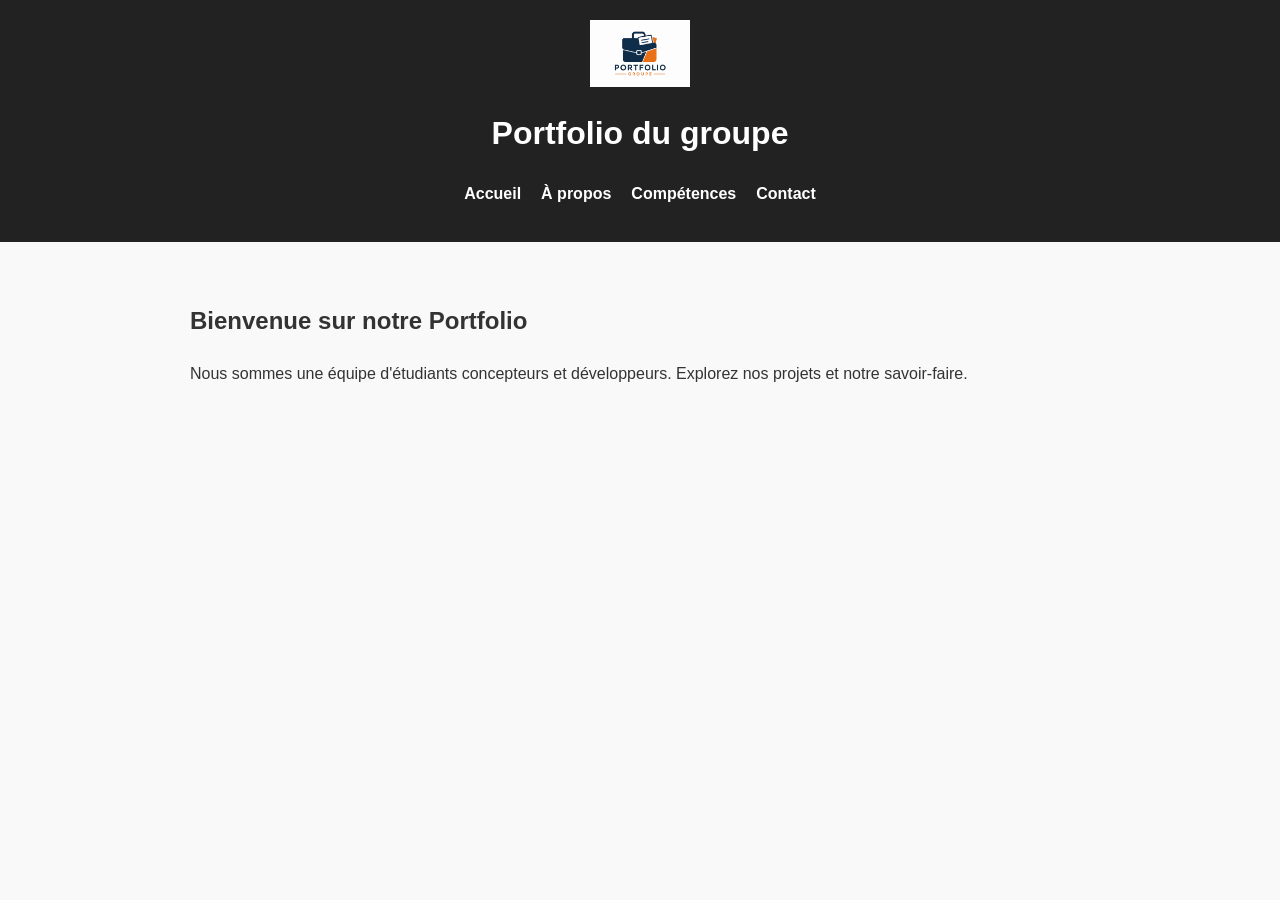
==== index.html @ 0244ae96 "Ajout de la section Hero" ====
<!DOCTYPE html>
<html lang="fr">




<head>
    <meta charset="UTF-8">
    <meta name="viewport" content="width=device-width, initial-scale=1.0">
    <title>Portfolio du groupe</title>

    <link rel="stylesheet" href="style.css">

    <link rel="stylesheet" href="style01.css">

</head>

<body>

    <header>
        <img src="logo1.png" alt="Logo du groupe" width="100">

        <h1>Portfolio du groupe</h1>

        <nav>
            <ul>

                <li><a href="index.html">Accueil</a></li>
                <li><a href="Propos.html">À propos</a></li>
                <li><a href="COMPETENCES.html">Compétences</a></li>
                <li><a href="contact.html">Contact</a></li>

            </ul>
        </nav>
    </header>

<section id="hero" class="hero-section">
    <div class="hero-content">
        <h1>Bienvenue sur notre Portfolio</h1>
        <p>Nous sommes une équipe d'étudiants concepteurs et développeurs. Explorez nos projets et notre savoir-faire.</p>
    
    </div>
</section>

    


</body>

</html>
---- style.css ----
body{
    font-family: Arial, sans-serif;
    margin:0;
    padding:0;
    background:#f4f4f4;
}

header{
    background:#0d47a1;
    color:white;
    text-align:center;
    padding:20px;
}

.contact{
    width:80%;
    margin:30px auto;
}

form{
    background:white;
    padding:20px;
    border-radius:8px;
    margin-bottom:30px;
}

label{
    display:block;
    margin-top:10px;
}

input,
textarea{
    width:100%;
    padding:10px;
    margin-top:5px;
    border:1px solid #ccc;
    border-radius:5px;
}

button{
    margin-top:15px;
    background:#0d47a1;
    color:white;
    border:none;
    padding:10px 20px;
    cursor:pointer;
    border-radius:5px;
}

button:hover{
    background:#1565c0;
}

.infos{
    background:white;
    padding:20px;
    border-radius:8px;
}

footer{
    background:#222;
    color:white;
    text-align:center;
    padding:15px;
    margin-top:30px;
}
---- style01.css ----
/* Style global */

body {
    font-family: Arial, sans-serif;
    margin: 0;
    padding: 0;
    line-height: 1.6;
    background-color: #f9f9f9;
    color: #333;
}


/* En-têtes */

header {
    background: #222;
    color: #fff;
    padding: 20px;
    text-align: center;
}

header img {
    display: block;
    margin: 0 auto 10px;
}


/* Navigation */

nav ul {
    list-style: none;
    padding: 0;
    display: flex;
    justify-content: center;
    gap: 20px;
}

nav a {
    text-decoration: none;
    color: #fff;
    font-weight: bold;
}

nav a:hover {
    color: #ff6600;
}


/* Sections */

section {
    padding: 40px 20px;
    max-width: 900px;
    margin: auto;
}

.section-titre {
    text-align: center;
    margin-bottom: 20px;
}


/* Compétences */

.competences-container {
    display: flex;
    gap: 40px;
    flex-wrap: wrap;
}

.categorie h3 {
    margin-bottom: 10px;
    color: #444;
}

.competence {
    margin-bottom: 15px;
}

.barre {
    background: #ddd;
    border-radius: 5px;
    overflow: hidden;
}

.progression {
    background: #ff6600;
    color: #fff;
    text-align: center;
    padding: 5px;
}


/* Formulaire de contact */

form {
    display: flex;
    flex-direction: column;
    gap: 10px;
}

form input,
form textarea {
    padding: 10px;
    border: 1px solid #ccc;
    border-radius: 5px;
}

form button {
    background: #ff6600;
    color: #fff;
    border: none;
    padding: 10px;
    cursor: pointer;
    border-radius: 5px;
}

form button:hover {
    background: #e65c00;
}


/* Footer */

footer {
    background: #222;
    color: #fff;
    text-align: center;
    padding: 15px;
    margin-top: 30px;
}
#projets{
    padding: 60px 40px;
}

.section-titre{
    text-align: center;
    color: #0d47a1;
    margin-bottom: 40px;
    font-size: 2rem;
}

.projets-container{
    display: flex;
    justify-content: center;
    gap: 25px;
    flex-wrap: wrap;
}

.projet-carte{
    background: white;
    width: 320px;
    border-radius: 15px;
    overflow: hidden;
    box-shadow: 0 4px 15px rgba(0,0,0,0.1);
    transition: 0.3s;
}

.badge{
    display: inline-block;
    background: #1976d2;
    color: white;
    padding: 8px 15px;
    border-radius: 0 0 10px 0;
}

.btn-projet{
    display: block;
    text-align: center;
    padding: 15px;
    background: #0d47a1;
    color: white;
    text-decoration: none;
}
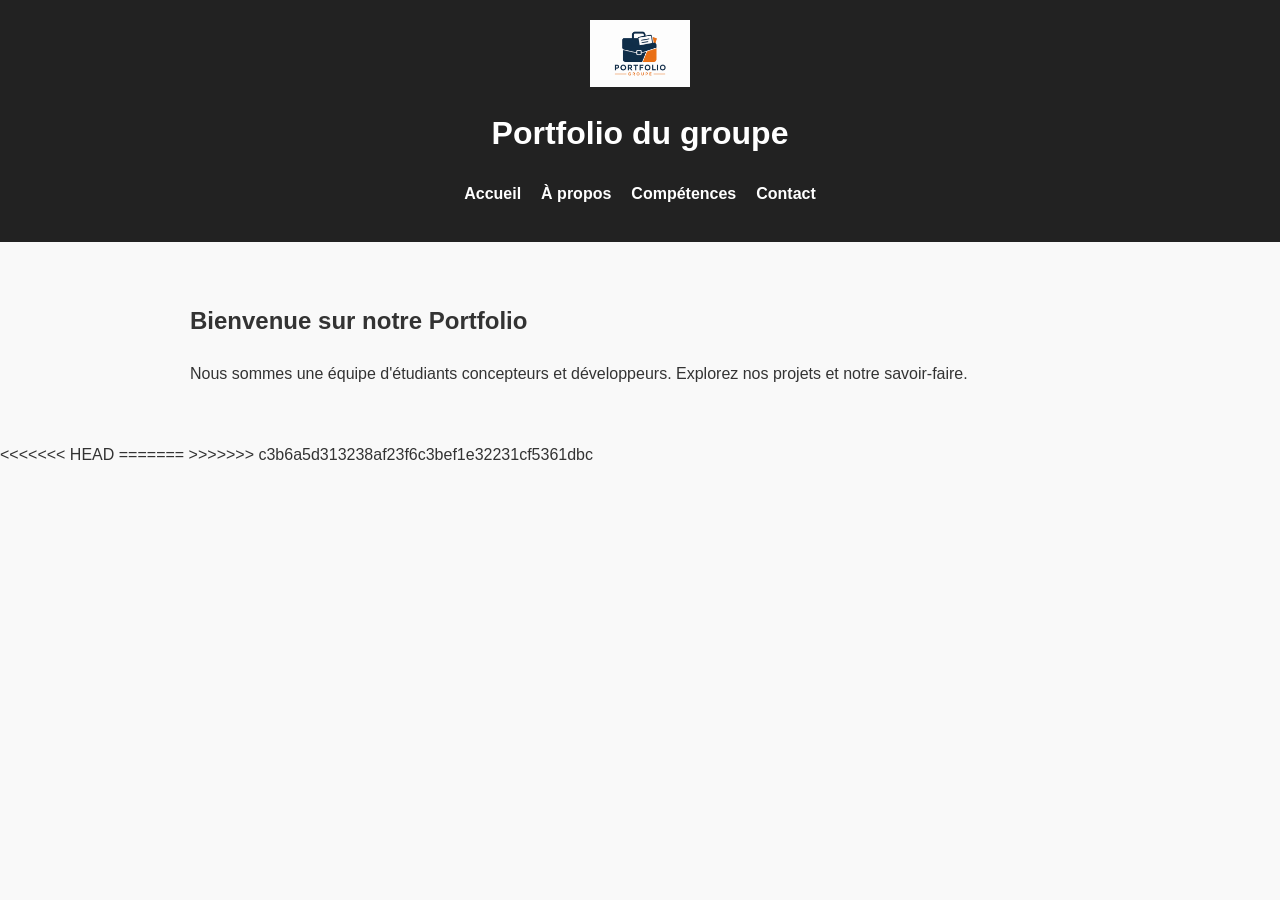
==== commit f3fce5b6: "Ajout de la section hero et nettoyage" ====
--- a/index.html
+++ b/index.html
@@ -41,9 +41,12 @@
     
     </div>
 </section>
+<<<<<<< HEAD
 
     
 
+=======
+>>>>>>> c3b6a5d313238af23f6c3bef1e32231cf5361dbc
 
 </body>
 
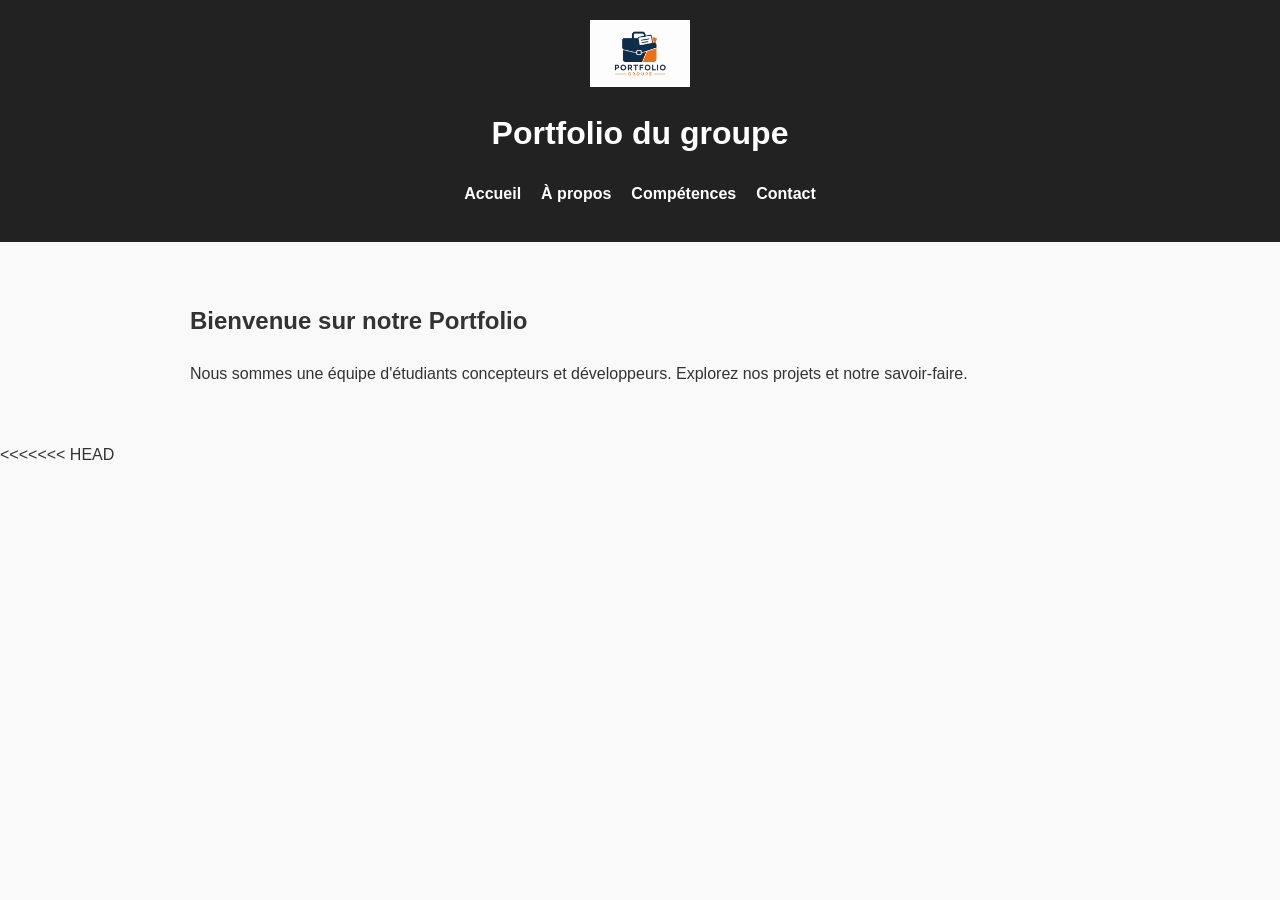
==== commit 116d074a: "Update index.html" ====
--- a/index.html
+++ b/index.html
@@ -45,8 +45,6 @@
 
     
 
-=======
->>>>>>> c3b6a5d313238af23f6c3bef1e32231cf5361dbc
 
 </body>
 
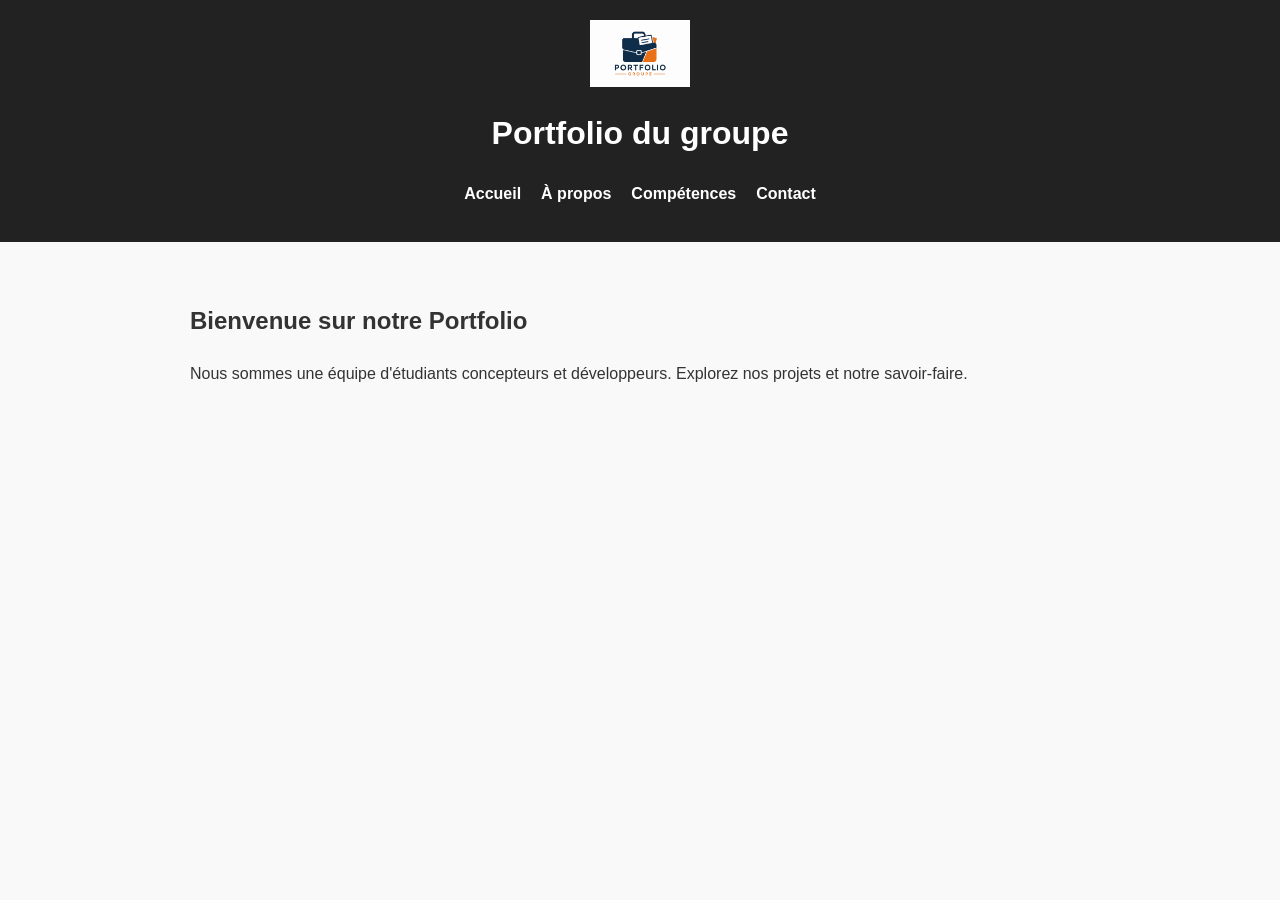
==== commit 36ad1d69: "modification de l'index et Propos" ====
--- a/index.html
+++ b/index.html
@@ -41,7 +41,6 @@
     
     </div>
 </section>
-<<<<<<< HEAD
 
     
 
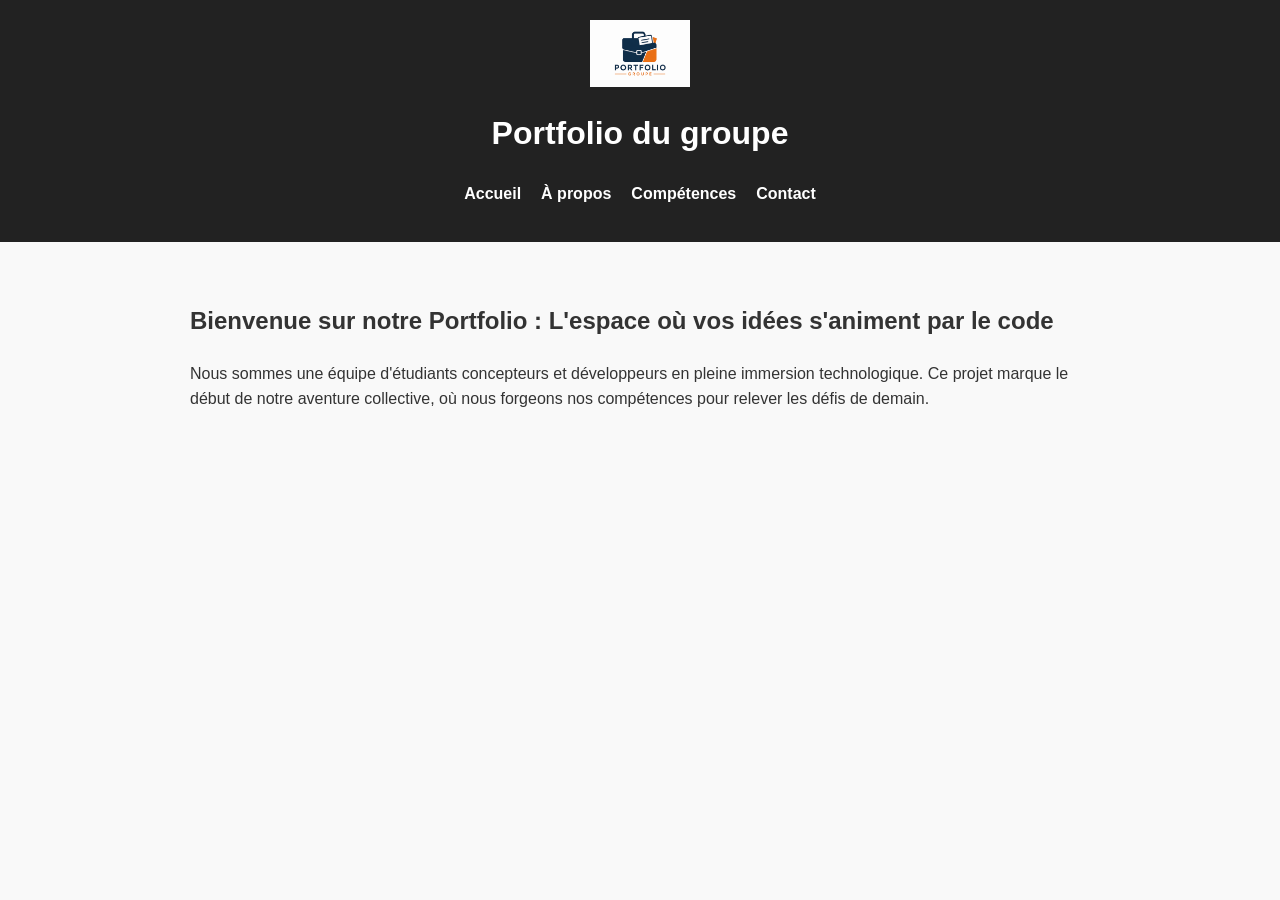
==== commit fda9fc2c: "Update index.html" ====
--- a/index.html
+++ b/index.html
@@ -36,8 +36,8 @@
 
 <section id="hero" class="hero-section">
     <div class="hero-content">
-        <h1>Bienvenue sur notre Portfolio</h1>
-        <p>Nous sommes une équipe d'étudiants concepteurs et développeurs. Explorez nos projets et notre savoir-faire.</p>
+        <h1>Bienvenue sur notre Portfolio : L'espace où vos idées s'animent par le code</h1>
+        <p>Nous sommes une équipe d'étudiants concepteurs et développeurs en pleine immersion technologique. Ce projet marque le début de notre aventure collective, où nous forgeons nos compétences pour relever les défis de demain.</p>
     
     </div>
 </section>
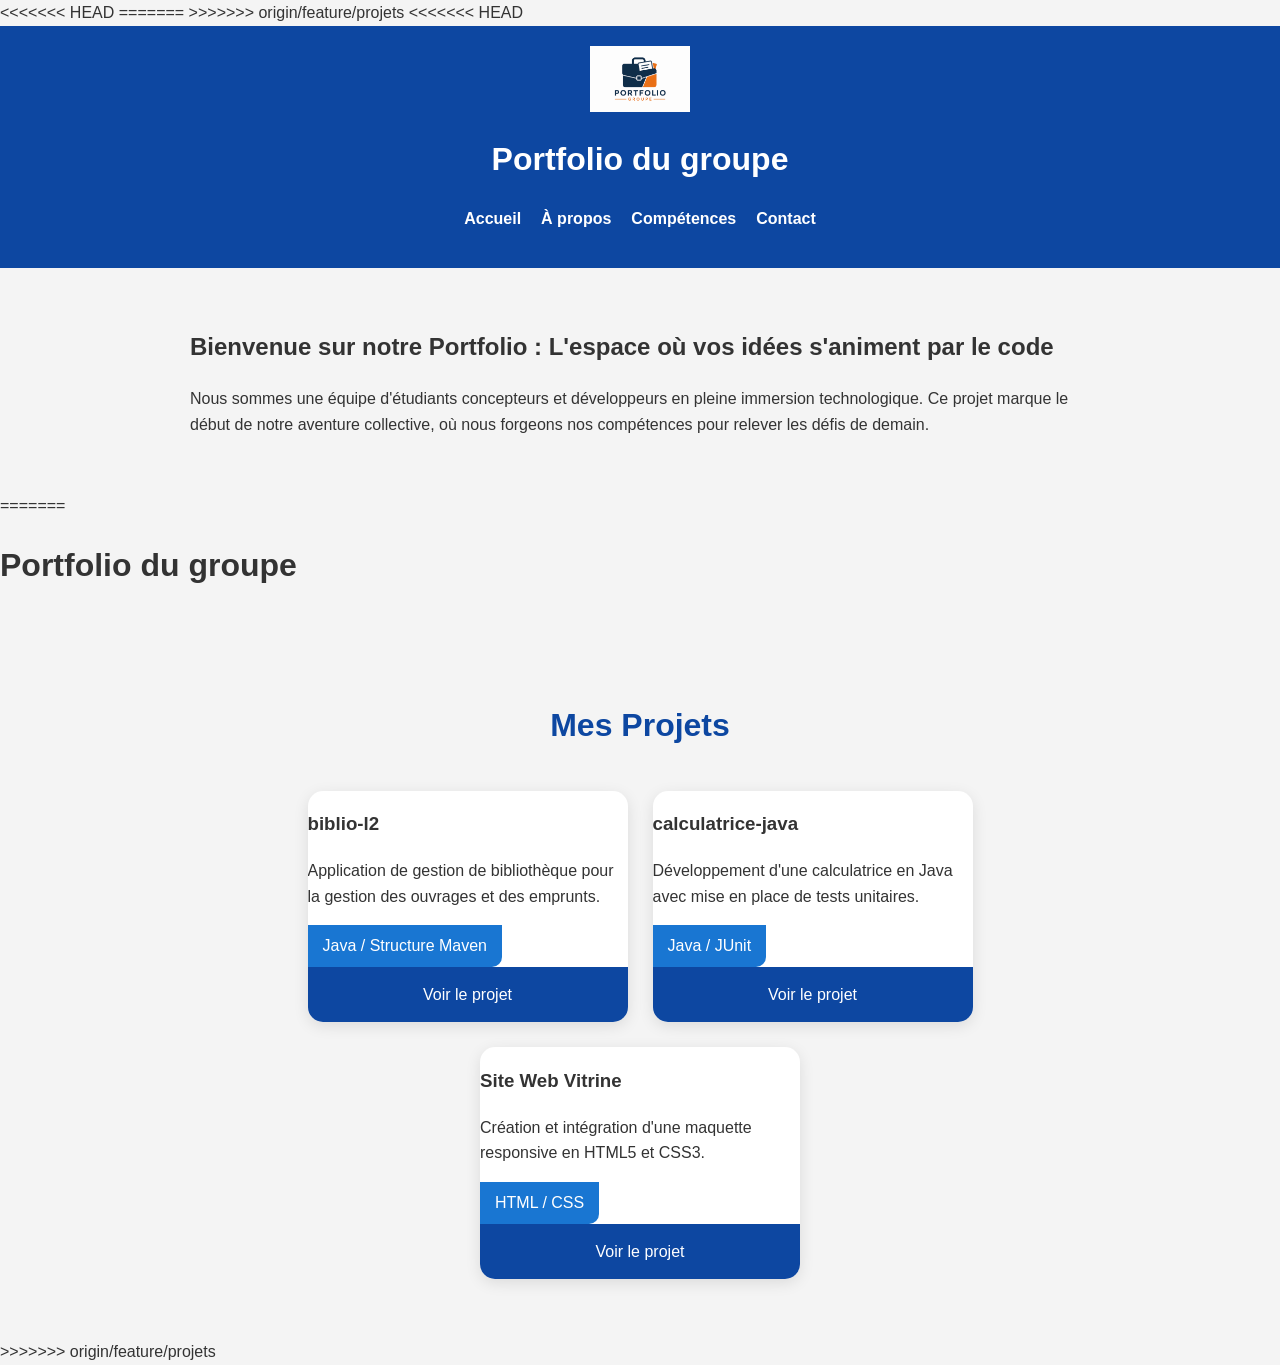
==== commit 89f63e1a: "flix: suppression de la partie et resolution" ====
--- a/index.html
+++ b/index.html
@@ -5,6 +5,7 @@
 
 
 <head>
+<<<<<<< HEAD
     <meta charset="UTF-8">
     <meta name="viewport" content="width=device-width, initial-scale=1.0">
     <title>Portfolio du groupe</title>
@@ -13,10 +14,15 @@
 
     <link rel="stylesheet" href="style01.css">
 
+=======
+    <title>Portfolio</title>
+    <link rel="stylesheet" href="style.css">
+>>>>>>> origin/feature/projets
 </head>
 
 <body>
 
+<<<<<<< HEAD
     <header>
         <img src="logo1.png" alt="Logo du groupe" width="100">
 
@@ -44,6 +50,44 @@
 
     
 
+=======
+    <h1>Portfolio du groupe</h1>
+
+    <section id="projets">
+        <h2 class="section-titre">Mes Projets</h2>
+        
+        <div class="projets-container">
+            
+            <div class="projet-carte">
+                <div class="projet-info">
+                    <h3>biblio-l2</h3>
+                    <p>Application de gestion de bibliothèque pour la gestion des ouvrages et des emprunts.</p>
+                    <span class="badge">Java / Structure Maven</span>
+                    <a href="https://github.com/gregoirenana04-max/biblio-l2" target="_blank" class="btn-projet">Voir le projet</a>
+                </div>
+            </div>
+
+            <div class="projet-carte">
+                <div class="projet-info">
+                    <h3>calculatrice-java</h3>
+                    <p>Développement d'une calculatrice en Java avec mise en place de tests unitaires.</p>
+                    <span class="badge">Java / JUnit</span>
+                    <a href="https://github.com/gregoirenana04-max/calculatrice-java" target="_blank" class="btn-projet">Voir le projet</a>
+                </div>
+            </div>
+
+            <div class="projet-carte">
+                <div class="projet-info">
+                    <h3>Site Web Vitrine</h3>
+                    <p>Création et intégration d'une maquette responsive en HTML5 et CSS3.</p>
+                    <span class="badge">HTML / CSS</span>
+                    <a href="https://github.com/" target="_blank" class="btn-projet">Voir le projet</a>
+                </div>
+            </div>
+
+        </div>
+    </section>
+>>>>>>> origin/feature/projets
 
 </body>
 
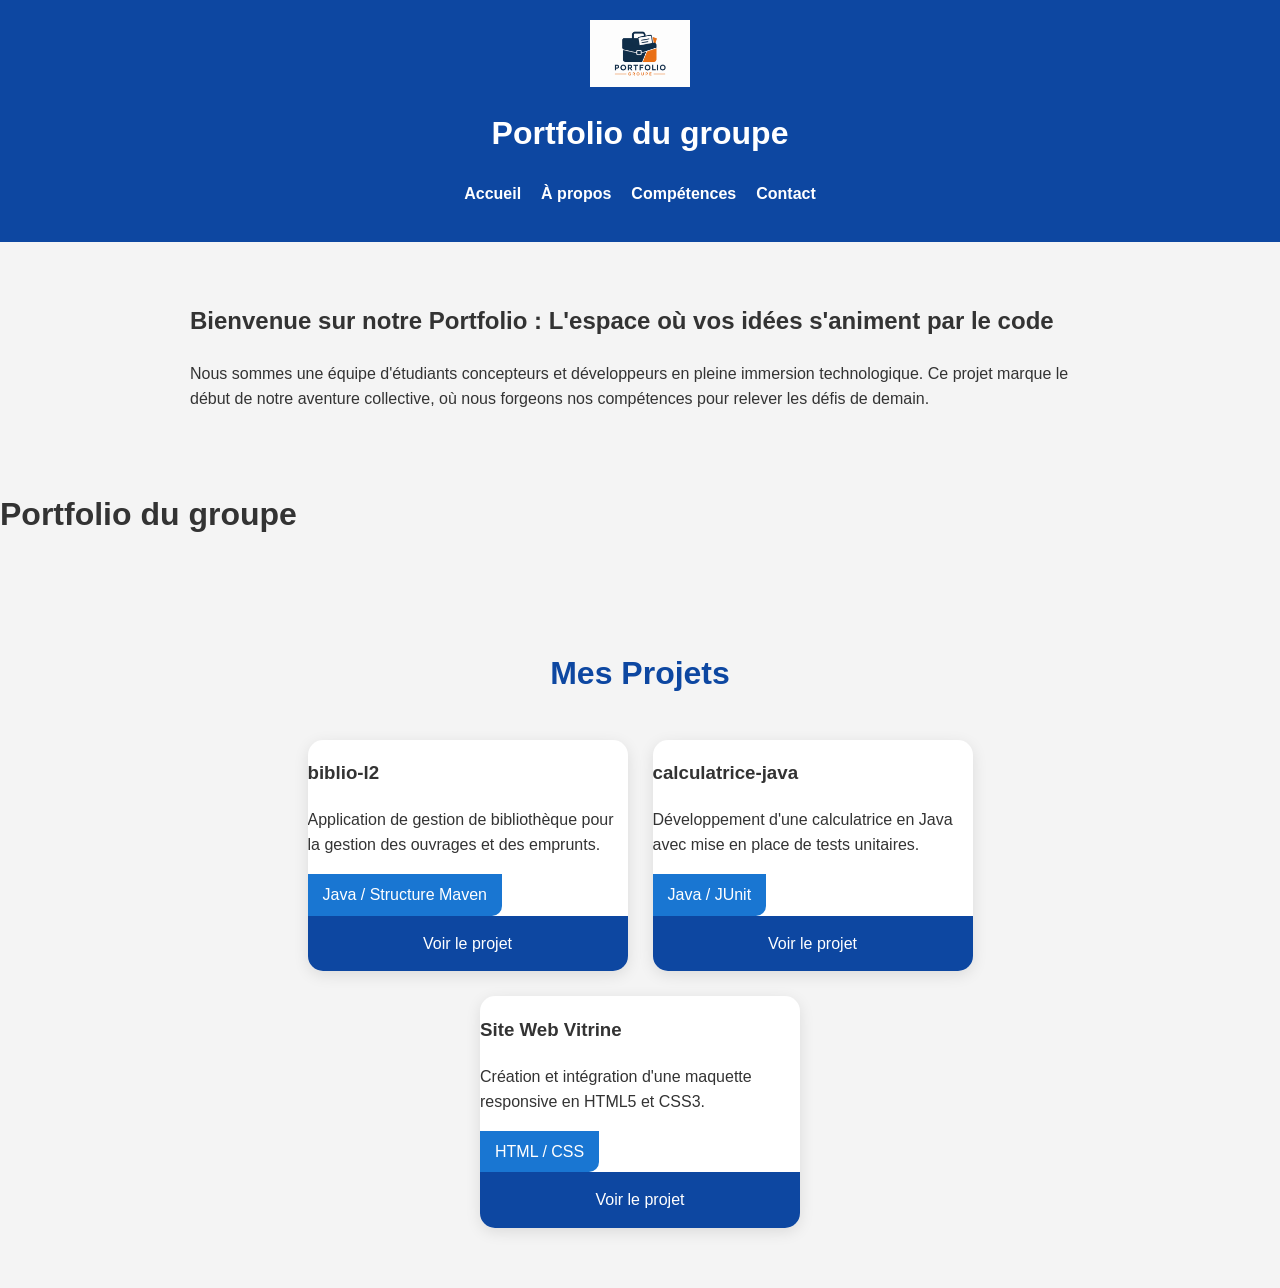
==== commit 802d3c70: "Update index.html" ====
--- a/index.html
+++ b/index.html
@@ -5,7 +5,6 @@
 
 
 <head>
-<<<<<<< HEAD
     <meta charset="UTF-8">
     <meta name="viewport" content="width=device-width, initial-scale=1.0">
     <title>Portfolio du groupe</title>
@@ -14,15 +13,14 @@
 
     <link rel="stylesheet" href="style01.css">
 
-=======
     <title>Portfolio</title>
     <link rel="stylesheet" href="style.css">
->>>>>>> origin/feature/projets
+
 </head>
 
 <body>
 
-<<<<<<< HEAD
+
     <header>
         <img src="logo1.png" alt="Logo du groupe" width="100">
 
@@ -49,8 +47,6 @@
 </section>
 
     
-
-=======
     <h1>Portfolio du groupe</h1>
 
     <section id="projets">
@@ -87,7 +83,7 @@
 
         </div>
     </section>
->>>>>>> origin/feature/projets
+
 
 </body>
 
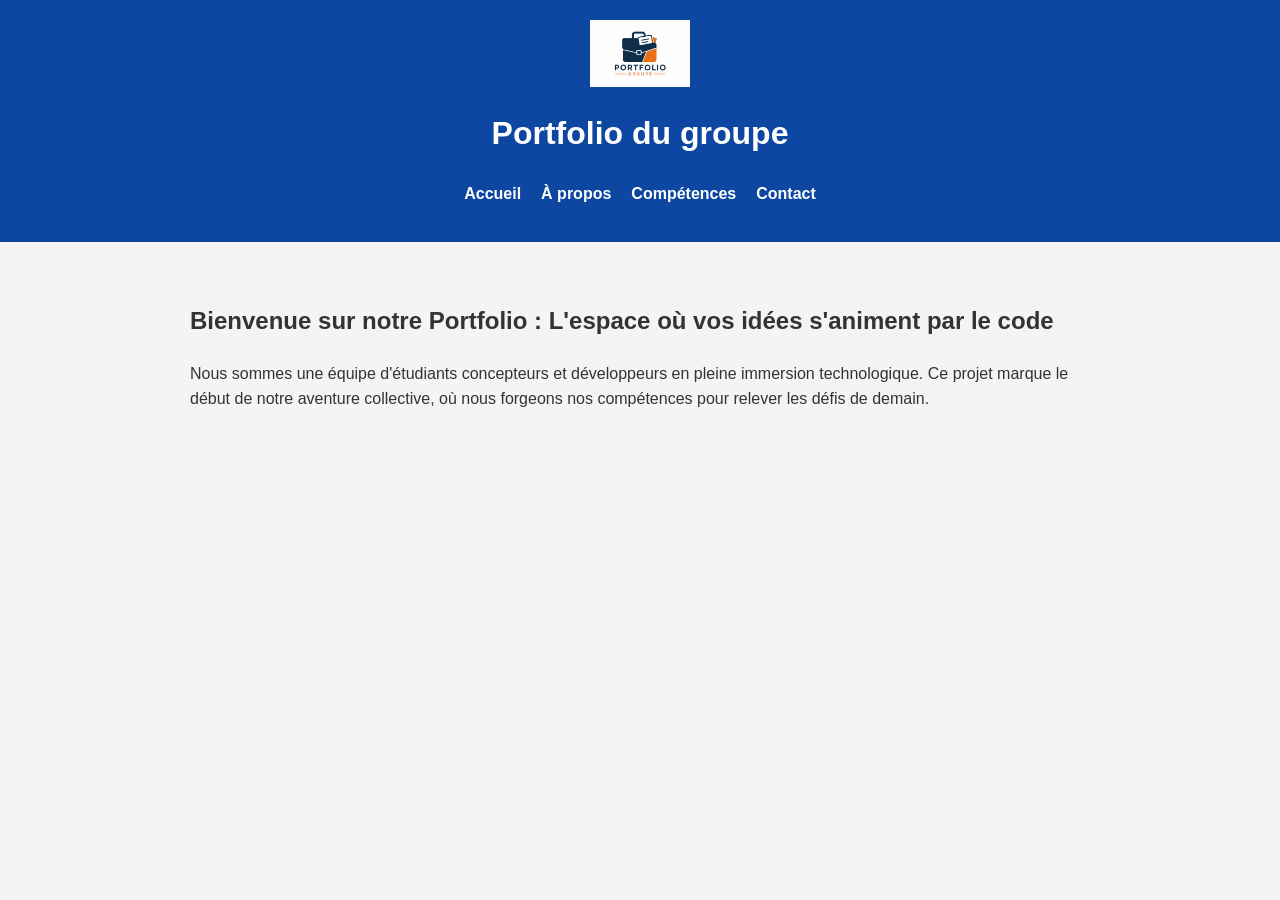
==== commit 8bddc435: "Update index.html" ====
--- a/index.html
+++ b/index.html
@@ -47,42 +47,6 @@
 </section>
 
     
-    <h1>Portfolio du groupe</h1>
-
-    <section id="projets">
-        <h2 class="section-titre">Mes Projets</h2>
-        
-        <div class="projets-container">
-            
-            <div class="projet-carte">
-                <div class="projet-info">
-                    <h3>biblio-l2</h3>
-                    <p>Application de gestion de bibliothèque pour la gestion des ouvrages et des emprunts.</p>
-                    <span class="badge">Java / Structure Maven</span>
-                    <a href="https://github.com/gregoirenana04-max/biblio-l2" target="_blank" class="btn-projet">Voir le projet</a>
-                </div>
-            </div>
-
-            <div class="projet-carte">
-                <div class="projet-info">
-                    <h3>calculatrice-java</h3>
-                    <p>Développement d'une calculatrice en Java avec mise en place de tests unitaires.</p>
-                    <span class="badge">Java / JUnit</span>
-                    <a href="https://github.com/gregoirenana04-max/calculatrice-java" target="_blank" class="btn-projet">Voir le projet</a>
-                </div>
-            </div>
-
-            <div class="projet-carte">
-                <div class="projet-info">
-                    <h3>Site Web Vitrine</h3>
-                    <p>Création et intégration d'une maquette responsive en HTML5 et CSS3.</p>
-                    <span class="badge">HTML / CSS</span>
-                    <a href="https://github.com/" target="_blank" class="btn-projet">Voir le projet</a>
-                </div>
-            </div>
-
-        </div>
-    </section>
 
 
 </body>
